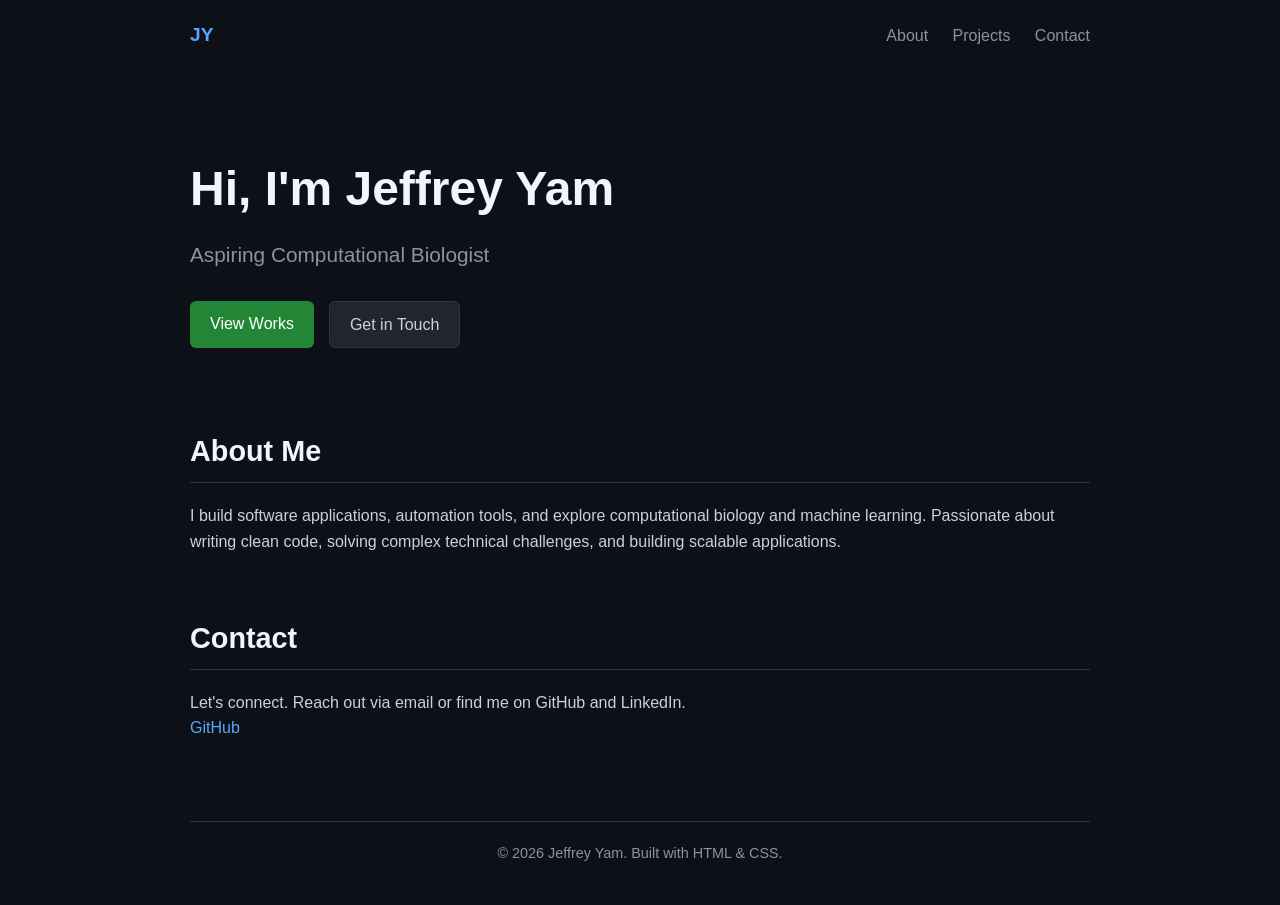
==== index.html @ 2f89da4c "moved stuff out" ====
<!DOCTYPE html>
<html lang="en">
<head>
    <meta charset="UTF-8">
    <meta name="viewport" content="width=device-width, initial-scale=1.0">
    <title>Jeffrey Yam</title>
    <link rel="stylesheet" href="style.css">
</head>
<body>

    <!-- Header / Navigation -->
    <header>
        <div class="logo">JY</div>
        <nav>
            <a href="#about">About</a>
            <a href="#projects">Projects</a>
            <a href="#contact">Contact</a>
        </nav>
    </header>

    <!-- Hero Section -->
    <section class="hero">
        <h1>Hi, I'm Jeffrey Yam</h1>
        <p>Aspiring Computational Biologist</p>
        <div class="cta-buttons">
            <a href="#projects" class="btn primary">View Works</a>
            <a href="#contact" class="btn secondary">Get in Touch</a>
        </div>
    </section>

    <!-- About Section -->
    <section id="about" class="section">
        <h2>About Me</h2>
        <p>I build software applications, automation tools, and explore computational biology and machine learning. Passionate about writing clean code, solving complex technical challenges, and building scalable applications.</p>
    </section>

    <!-- Projects Section -->
    <section id="projects" class="section">

    </section>

    <!-- Contact Section -->
    <section id="contact" class="section">
        <h2>Contact</h2>
        <p>Let's connect. Reach out via email or find me on GitHub and LinkedIn.</p>
        <div class="contact-links">
            <a href="https://github.com/jeffreyyam" target="_blank">GitHub</a>
        </div>
    </section>

    <!-- Footer -->
    <footer>
        <p>&copy; 2026 Jeffrey Yam. Built with HTML & CSS.</p>
    </footer>

    <script src="script.js"></script>
</body>
</html>
---- style.css ----
/* Reset & Base Styles */
* {
    margin: 0;
    padding: 0;
    box-sizing: border-box;
}

body {
    font-family: -apple-system, BlinkMacSystemFont, "Segoe UI", Roboto, Helvetica, Arial, sans-serif;
    background-color: #0d1117;
    color: #c9d1d9;
    line-height: 1.6;
    padding: 0 20px;
}

/* Header & Nav */
header {
    max-width: 900px;
    margin: 0 auto;
    display: flex;
    justify-content: space-between;
    align-items: center;
    padding: 20px 0;
}

.logo {
    font-weight: bold;
    font-size: 1.2rem;
    color: #58a6ff;
}

nav a {
    color: #8b949e;
    text-decoration: none;
    margin-left: 20px;
    transition: color 0.2s;
}

nav a:hover {
    color: #58a6ff;
}

/* Hero Section */
.hero {
    max-width: 900px;
    margin: 80px auto;
    text-align: left;
}

.hero h1 {
    font-size: 3rem;
    color: #f0f6fc;
    margin-bottom: 10px;
}

.hero p {
    font-size: 1.3rem;
    color: #8b949e;
    margin-bottom: 30px;
}

/* Buttons */
.cta-buttons {
    display: flex;
    gap: 15px;
}

.btn {
    padding: 10px 20px;
    border-radius: 6px;
    text-decoration: none;
    font-weight: 500;
    transition: background 0.2s;
}

.btn.primary {
    background-color: #238636;
    color: #ffffff;
}

.btn.primary:hover {
    background-color: #2ea043;
}

.btn.secondary {
    background-color: #21262d;
    color: #c9d1d9;
    border: 1px solid #30363d;
}

.btn.secondary:hover {
    background-color: #30363d;
}

/* Sections */
.section {
    max-width: 900px;
    margin: 60px auto;
}

.section h2 {
    font-size: 1.8rem;
    color: #f0f6fc;
    margin-bottom: 20px;
    border-bottom: 1px solid #30363d;
    padding-bottom: 8px;
}

/* Project Cards Grid */
.project-grid {
    display: grid;
    grid-template-columns: repeat(auto-fit, minmax(260px, 1fr));
    gap: 20px;
}

.project-card {
    background-color: #161b22;
    border: 1px solid #30363d;
    border-radius: 6px;
    padding: 20px;
    transition: border-color 0.2s;
}

.project-card:hover {
    border-color: #8b949e;
}

.project-card h3 {
    color: #58a6ff;
    margin-bottom: 10px;
}

.project-card p {
    font-size: 0.95rem;
    color: #8b949e;
    margin-bottom: 15px;
}

.tech-tag {
    display: inline-block;
    background-color: #21262d;
    color: #58a6ff;
    font-size: 0.8rem;
    padding: 3px 8px;
    border-radius: 4px;
    margin-right: 5px;
}

/* Contact Links */
.contact-links a {
    color: #58a6ff;
    text-decoration: none;
    font-weight: 500;
}

.contact-links a:hover {
    text-decoration: underline;
}

/* Footer */
footer {
    max-width: 900px;
    margin: 80px auto 40px auto;
    text-align: center;
    color: #8b949e;
    font-size: 0.9rem;
    border-top: 1px solid #30363d;
    padding-top: 20px;
}
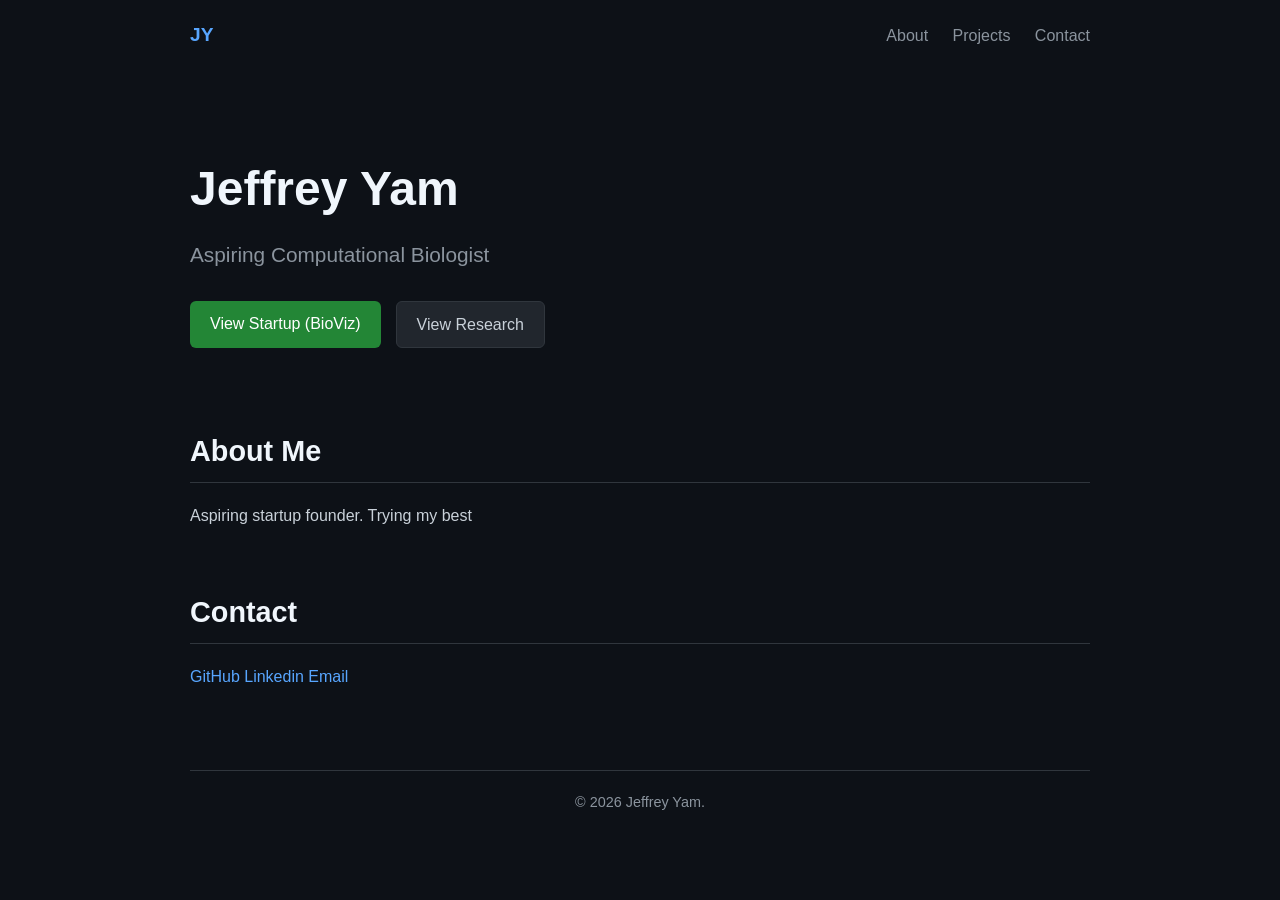
==== commit a9b7dc66: "tiny startup section" ====
--- a/index.html
+++ b/index.html
@@ -20,18 +20,18 @@
 
     <!-- Hero Section -->
     <section class="hero">
-        <h1>Hi, I'm Jeffrey Yam</h1>
+        <h1>Jeffrey Yam</h1>
         <p>Aspiring Computational Biologist</p>
         <div class="cta-buttons">
-            <a href="#projects" class="btn primary">View Works</a>
-            <a href="#contact" class="btn secondary">Get in Touch</a>
+            <a href="startup.html" class="btn primary">View Startup (BioViz)</a>
+            <a href="research.html" class="btn secondary">View Research</a>
         </div>
     </section>
 
     <!-- About Section -->
     <section id="about" class="section">
         <h2>About Me</h2>
-        <p>I build software applications, automation tools, and explore computational biology and machine learning. Passionate about writing clean code, solving complex technical challenges, and building scalable applications.</p>
+        <p>Aspiring startup founder. Trying my best</p>
     </section>
 
     <!-- Projects Section -->
@@ -42,15 +42,16 @@
     <!-- Contact Section -->
     <section id="contact" class="section">
         <h2>Contact</h2>
-        <p>Let's connect. Reach out via email or find me on GitHub and LinkedIn.</p>
         <div class="contact-links">
             <a href="https://github.com/jeffreyyam" target="_blank">GitHub</a>
+            <a href="https://www.linkedin.com/in/jeffrey-yam-07495836b/" target="_blank">Linkedin</a>
+            <a href="jyam478@gmail.com" target="_blank">Email</a>
         </div>
     </section>
 
     <!-- Footer -->
     <footer>
-        <p>&copy; 2026 Jeffrey Yam. Built with HTML & CSS.</p>
+        <p>&copy; 2026 Jeffrey Yam.</p>
     </footer>
 
     <script src="script.js"></script>
